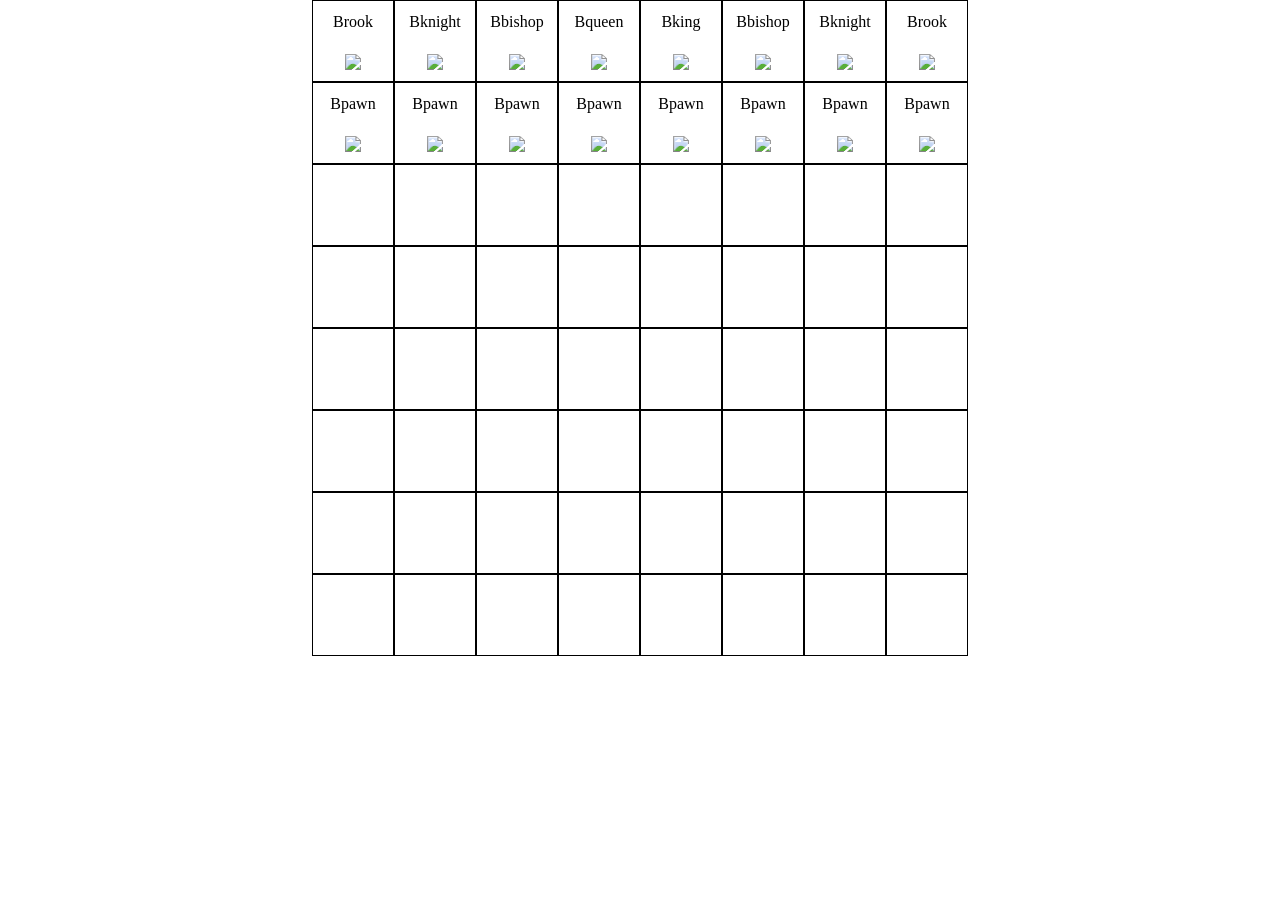
==== chess.html @ 75e6f247 "started the base design of he chess game" ====
<!DOCTYPE html>
<html lang="en">
<head>
    <meta charset="UTF-8">
    <meta name="viewport" content="width=device-width, initial-scale=1.0">
    <title>chess</title>
    <style>
        *{
            margin: 0;
            padding: 0;
        }
        body{
            display: flex;
            place-items: center;
            justify-content: center;
            overflow-x: hidden;
        }
        ul{
            display: grid;
            grid-column: 1fr;
        }
        li{
            display: grid;
            list-style: none;
            place-items: center;

        }
        div{
            display: flex;
        }
        .container{
            display: flex;
            place-content: center;
            align-items: center;
        }
        .box{
            width: 80px;
            height: 80px;
            border: 1px solid black;
        }
    </style>
</head>
<body>
    <div class="container">
        <ul>
            <div class="div" id="row8">
                <li class="box" id="b801">Brook</li>
                <li class="box" id="b802">Bknight</li>
                <li class="box" id="b803">Bbishop</li>
                <li class="box" id="b804">Bqueen</li>
                <li class="box" id="b805">Bking</li>
                <li class="box" id="b806">Bbishop</li>
                <li class="box" id="b807">Bknight</li>
                <li class="box" id="b808">Brook</li>
            </div>

            <div class="div" id="row7">
                <li class="box" id="b701">Bpawn</li>
                <li class="box" id="b702">Bpawn</li>
                <li class="box" id="b703">Bpawn</li>
                <li class="box" id="b704">Bpawn</li>
                <li class="box" id="b705">Bpawn</li>
                <li class="box" id="b706">Bpawn</li>
                <li class="box" id="b707">Bpawn</li>
                <li class="box" id="b708">Bpawn</li>
            </div>

            <div class="div" id="row6">
                <li class="box" id="b601"></li>
                <li class="box" id="b602"></li>
                <li class="box" id="b603"></li>
                <li class="box" id="b604"></li>
                <li class="box" id="b605"></li>
                <li class="box" id="b606"></li>
                <li class="box" id="b607"></li>
                <li class="box" id="b608"></li>
            </div>

            <div class="div" id="row5">
                <li class="box" id="b501"></li>
                <li class="box" id="b502"></li>
                <li class="box" id="b503"></li>
                <li class="box" id="b504"></li>
                <li class="box" id="b505"></li>
                <li class="box" id="b506"></li>
                <li class="box" id="b507"></li>
                <li class="box" id="b508"></li>
            </div>

            <div class="div" id="row4">
                <li class="box" id="b401"></li>
                <li class="box" id="b402"></li>
                <li class="box" id="b403"></li>
                <li class="box" id="b404"></li>
                <li class="box" id="b405"></li>
                <li class="box" id="b406"></li>
                <li class="box" id="b407"></li>
                <li class="box" id="b408"></li>
            </div>

            <div class="div" id="row3">
                <li class="box" id="b301"></li>
                <li class="box" id="b302"></li>
                <li class="box" id="b303"></li>
                <li class="box" id="b304"></li>
                <li class="box" id="b305"></li>
                <li class="box" id="b306"></li>
                <li class="box" id="b307"></li>
                <li class="box" id="b308"></li>
            </div>

            <div class="div" id="row2">
                <li class="box" id="b201"></li>
                <li class="box" id="b202"></li>
                <li class="box" id="b203"></li>
                <li class="box" id="b204"></li>
                <li class="box" id="b205"></li>
                <li class="box" id="b206"></li>
                <li class="box" id="b207"></li>
                <li class="box" id="b208"></li>
            </div>

            <div class="div" id="row1">
                <li class="box" id="b101"></li>
                <li class="box" id="b102"></li>
                <li class="box" id="b103"></li>
                <li class="box" id="b104"></li>
                <li class="box" id="b105"></li>
                <li class="box" id="b106"></li>
                <li class="box" id="b107"></li>
                <li class="box" id="b108"></li>
            </div>
        </ul>
    </div>
    <script>


//inserting the images
function insertImages(){
    document.querySelectorAll(".box").forEach(image => {
        if(image.innerText.length !== 0){
            if(image.innerText == "Wpawn" || image.innerText == "Bpawn"){
                image.innerHTML = `${image.innerText} <img class="all-img all-pawn" src="${image.innerText}.png">`;
            }else{
                image.innerHTML = `${image.innerText} <img class="all-img" src="${image.innerText}.png">`;
            }
        }
    });
}
insertImages();
    </script>
</body>
</html>
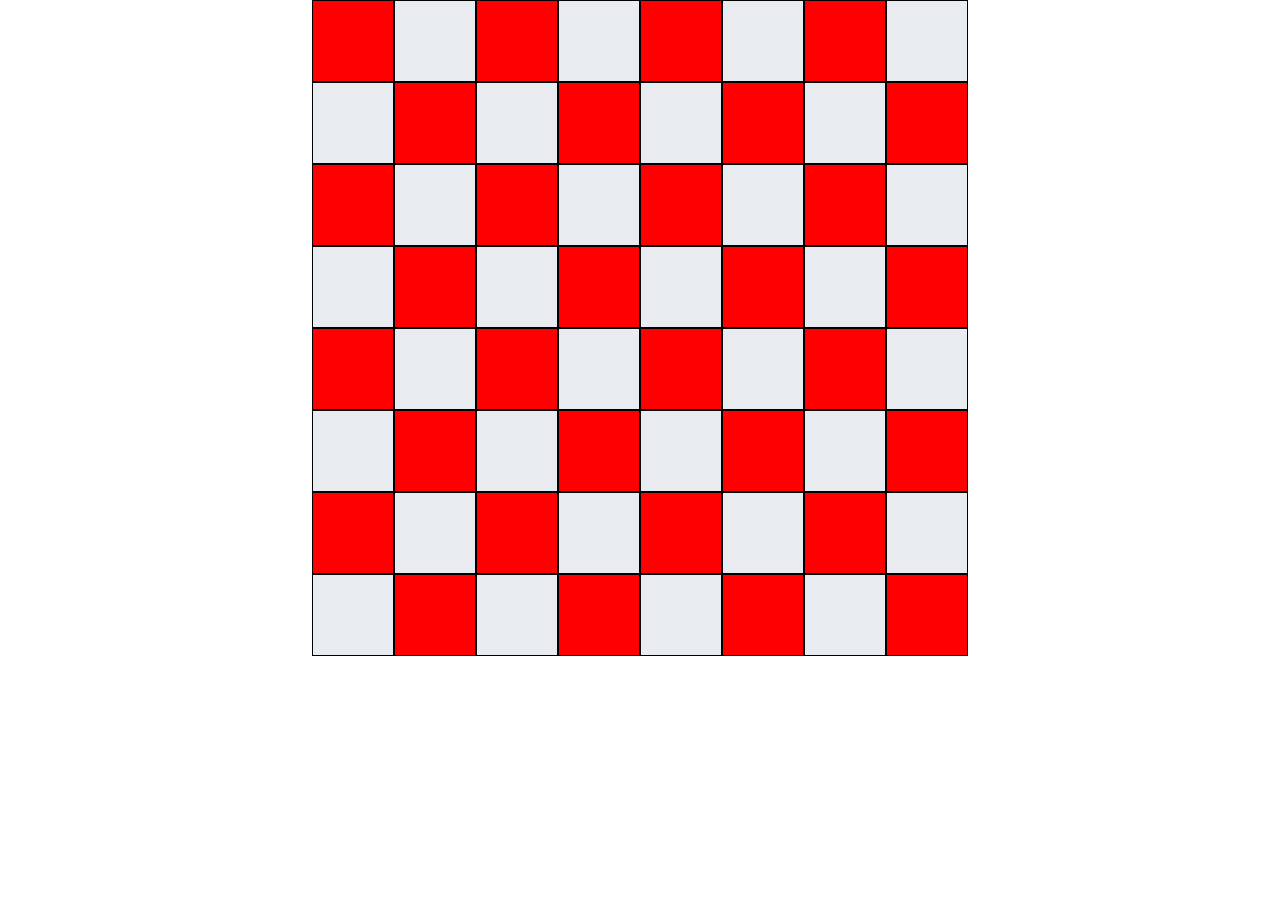
==== commit cbb1d4c8: "made the board colors" ====
--- a/chess.html
+++ b/chess.html
@@ -121,14 +121,14 @@
             </div>
 
             <div class="div" id="row1">
-                <li class="box" id="b101"></li>
-                <li class="box" id="b102"></li>
-                <li class="box" id="b103"></li>
-                <li class="box" id="b104"></li>
-                <li class="box" id="b105"></li>
-                <li class="box" id="b106"></li>
-                <li class="box" id="b107"></li>
-                <li class="box" id="b108"></li>
+                <li class="box" id="b101">Wrook</li>
+                <li class="box" id="b102">Wknight</li>
+                <li class="box" id="b103">Wbishop</li>
+                <li class="box" id="b104">Wqueen</li>
+                <li class="box" id="b105">Wking</li>
+                <li class="box" id="b106">Wbishop</li>
+                <li class="box" id="b107">Wknight</li>
+                <li class="box" id="b108">Wrook</li>
             </div>
         </ul>
     </div>
@@ -140,14 +140,33 @@
     document.querySelectorAll(".box").forEach(image => {
         if(image.innerText.length !== 0){
             if(image.innerText == "Wpawn" || image.innerText == "Bpawn"){
-                image.innerHTML = `${image.innerText} <img class="all-img all-pawn" src="${image.innerText}.png">`;
+                image.innerHTML = `<img class="all-img all-pown" src="${image.innerText}.png" alt="">`;
             }else{
-                image.innerHTML = `${image.innerText} <img class="all-img" src="${image.innerText}.png">`;
+                image.innerHTML = `<img class="all-img" src="${image.innerText}.png" alt="">`;
             }
         }
     });
 }
 insertImages();
+
+//coloring
+function coloring(){
+    const color = document.querySelectorAll(".box");
+    color.forEach(color =>{
+        getId = color.id
+        arr = Array.from(getId)
+        arr.shift()
+        aside = eval(arr.pop())
+        aup = eval(arr.shift())
+        a = aside + aup
+        if(a % 2 === 0){
+            color.style.background = "rgb(232 235 239)";
+        }else if(a % 2 !== 0){
+            color.style.background = "red";
+        }
+    })
+}
+coloring();
     </script>
 </body>
 </html>
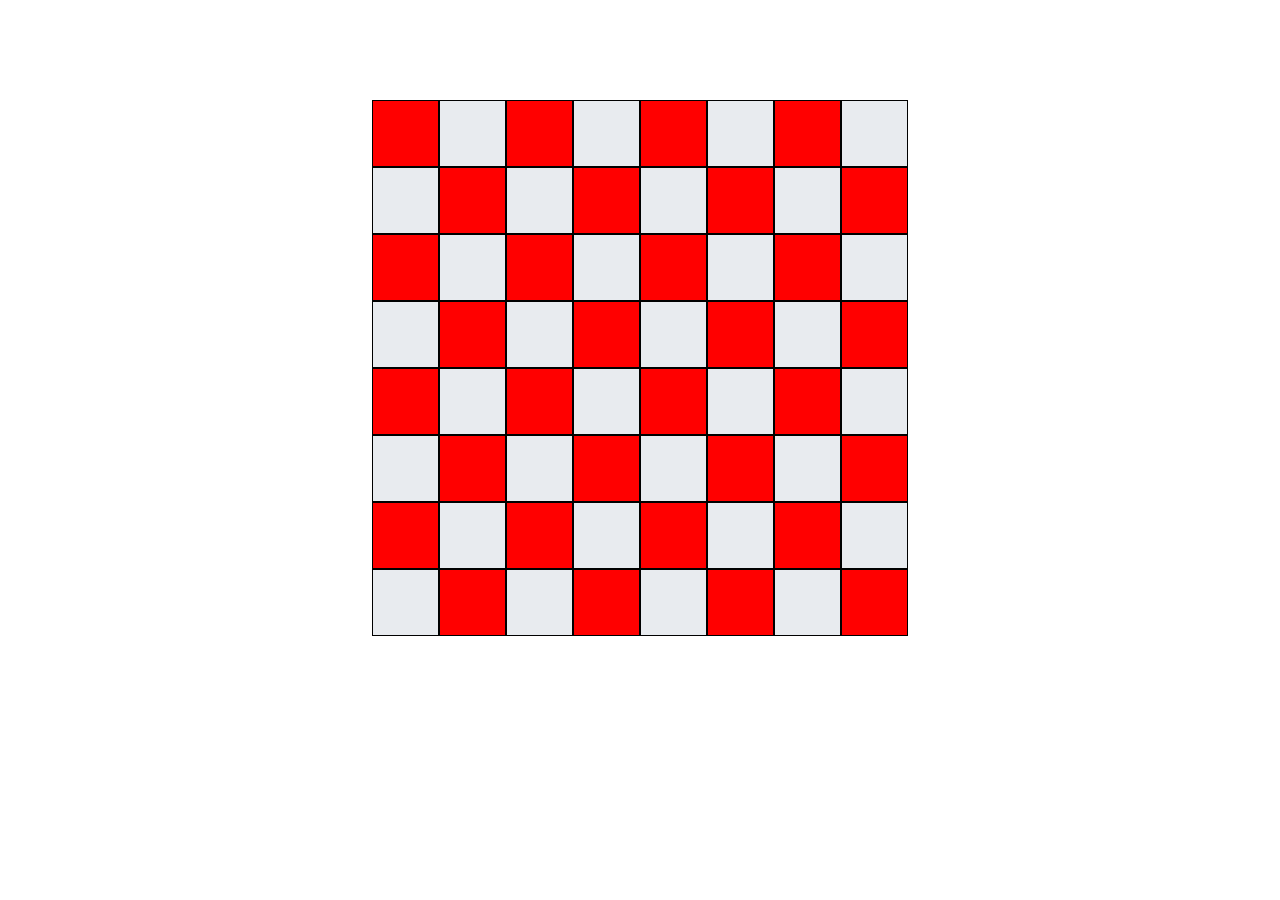
==== commit 6c99f066: "made the logic of the dino game" ====
--- a/chess.html
+++ b/chess.html
@@ -30,12 +30,13 @@
         }
         .container{
             display: flex;
-            place-content: center;
+            justify-content: center;
             align-items: center;
+            margin-top: 100px;
         }
         .box{
-            width: 80px;
-            height: 80px;
+            width: 65px;
+            height: 65px;
             border: 1px solid black;
         }
     </style>
@@ -110,14 +111,14 @@
             </div>
 
             <div class="div" id="row2">
-                <li class="box" id="b201"></li>
-                <li class="box" id="b202"></li>
-                <li class="box" id="b203"></li>
-                <li class="box" id="b204"></li>
-                <li class="box" id="b205"></li>
-                <li class="box" id="b206"></li>
-                <li class="box" id="b207"></li>
-                <li class="box" id="b208"></li>
+                <li class="box" id="b201">Wpawn</li>
+                <li class="box" id="b202">Wpawn</li>
+                <li class="box" id="b203">Wpawn</li>
+                <li class="box" id="b204">Wpawn</li>
+                <li class="box" id="b205">Wpawn</li>
+                <li class="box" id="b206">Wpawn</li>
+                <li class="box" id="b207">Wpawn</li>
+                <li class="box" id="b208">Wpawn</li>
             </div>
 
             <div class="div" id="row1">
@@ -140,9 +141,11 @@
     document.querySelectorAll(".box").forEach(image => {
         if(image.innerText.length !== 0){
             if(image.innerText == "Wpawn" || image.innerText == "Bpawn"){
-                image.innerHTML = `<img class="all-img all-pown" src="${image.innerText}.png" alt="">`;
+                 image.style.cursor = "pointer";
+                image.innerHTML = `<img class="all-img all-pawn" src="${image.innerText}.png" alt="">`;
             }else{
                 image.innerHTML = `<img class="all-img" src="${image.innerText}.png" alt="">`;
+                 image.style.cursor = "pointer";
             }
         }
     });
@@ -167,6 +170,8 @@
     })
 }
 coloring();
+
+
     </script>
 </body>
 </html>
